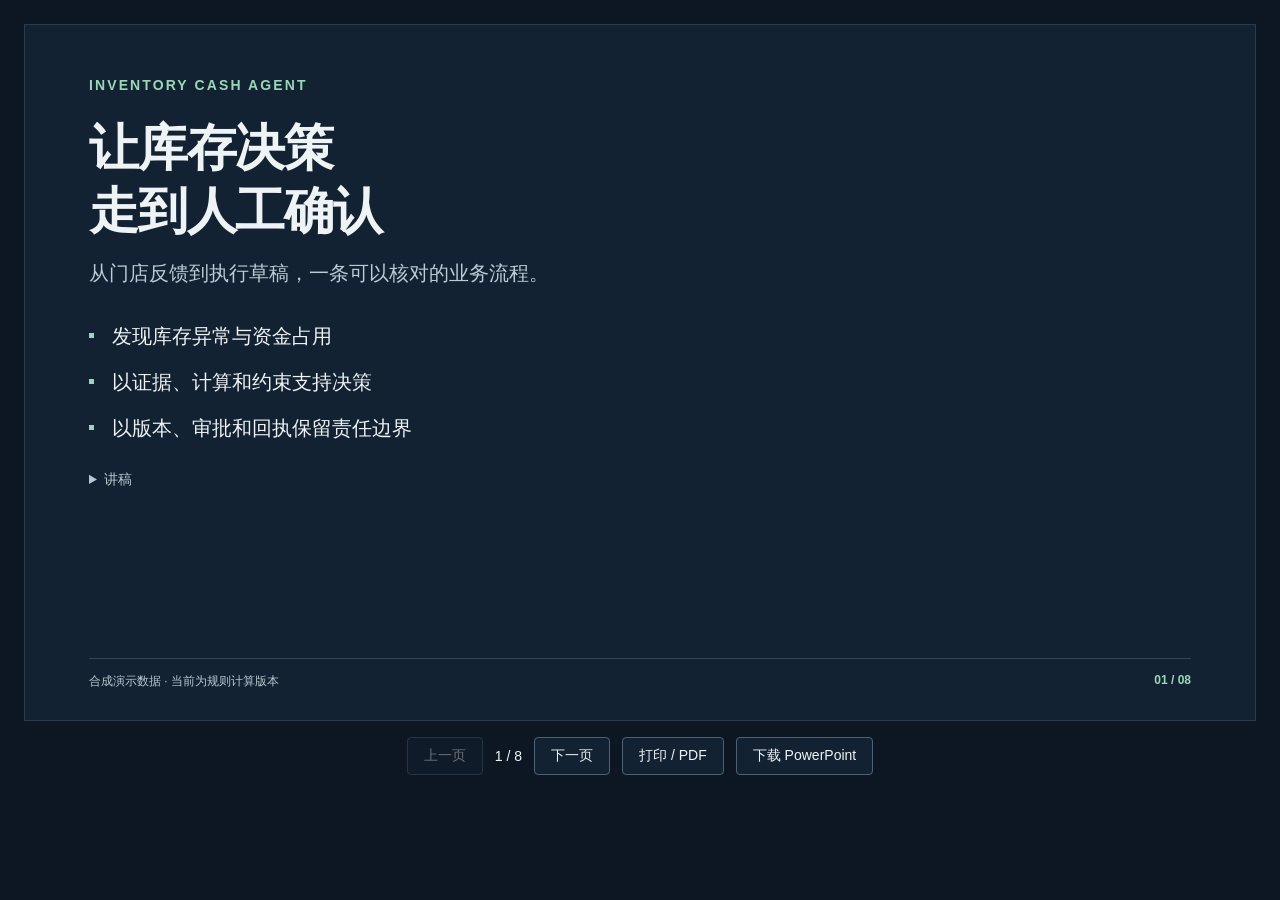
==== docs/DEMO_SLIDES.html @ bbbe12b7 "docs(demo): deliver launch scripts slides recording and validation" ====
<!doctype html>
<html lang="zh-CN"><head><meta charset="utf-8"><meta name="viewport" content="width=device-width,initial-scale=1">
<title>库存现金智能体 · 演示稿</title><style>
:root{color-scheme:dark;font-family:"Microsoft YaHei","PingFang SC",sans-serif;background:#0d1723;color:#eef3f6}
*{box-sizing:border-box}body{margin:0;padding:24px}main{max-width:1240px;margin:auto}
.slide{position:relative;min-height:697px;padding:52px 64px 70px;border:1px solid #2b3b4b;background:#132232}
.slide[hidden]{display:none}.eyebrow{color:#9ad7b7;font-size:14px;font-weight:700;letter-spacing:.15em}
h1{font-size:50px;line-height:1.25;letter-spacing:-.025em;margin:24px 0 16px;max-width:1050px}
.subtitle{color:#bdcbd5;font-size:20px;line-height:1.5;margin:0 0 25px}ul{padding:0;list-style:none;margin:0}
li{padding:9px 0 9px 23px;font-size:20px;line-height:1.4;position:relative}li:before{content:"";width:5px;height:5px;background:#9ad7b7;position:absolute;top:20px;left:0}
footer{position:absolute;bottom:30px;left:64px;right:64px;display:flex;justify-content:space-between;gap:20px;border-top:1px solid #354656;padding-top:14px;font-size:12px;color:#b8c8d2}
footer b{white-space:nowrap;color:#9ad7b7}details{margin-top:20px;color:#b8c8d2;font-size:14px}details p{max-width:900px;line-height:1.6}
nav{display:flex;justify-content:center;align-items:center;flex-wrap:wrap;gap:12px;margin:16px auto;font-size:14px}
button,a{font:inherit;border:1px solid #4e6273;color:#eef3f6;border-radius:4px;background:#132232;padding:9px 16px;text-decoration:none;cursor:pointer}button:disabled{opacity:.4;cursor:default}button:focus-visible,a:focus-visible{outline:3px solid #9ad7b7}
@media(max-width:700px){body{padding:12px}.slide{padding:30px 24px 96px;min-height:calc(100vh - 115px)}h1{font-size:32px}.subtitle,li{font-size:17px}footer{left:24px;right:24px;bottom:22px;font-size:11px}}
@media print{@page{size:13.333in 7.5in;margin:0}body{padding:0}main{max-width:none}.slide,.slide[hidden]{display:block;width:13.333in;height:7.5in;min-height:0;break-after:page;padding:50px 64px;background:#fff;color:#122333;border:0;print-color-adjust:exact}.slide:last-child{break-after:auto}.eyebrow,footer b{color:#23704f}.subtitle,footer{color:#3b5366}li:before{background:#23704f}h1{font-size:48px}li{font-size:19px}nav,details{display:none}}
</style></head><body><main><section class="slide" aria-label="第 1 页"><div class="eyebrow">INVENTORY CASH AGENT</div><h1>让库存决策<br>走到人工确认</h1><p class="subtitle">从门店反馈到执行草稿，一条可以核对的业务流程。</p><ul><li>发现库存异常与资金占用</li><li>以证据、计算和约束支持决策</li><li>以版本、审批和回执保留责任边界</li></ul><footer><span>合成演示数据 · 当前为规则计算版本</span><b>01 / 08</b></footer><details><summary>讲稿</summary><p>我们解决多门店库存占资和协同处置的问题。今天展示合成数据上的真实接口交互，不把模拟测算说成客户收益，也不把规则工具说成真实大模型。</p></details></section>
<section class="slide" aria-label="第 2 页" hidden><div class="eyebrow">01 / PRODUCT</div><h1>五个入口<br>共用一条流程</h1><p class="subtitle">同一份事实、同一套后端计算、同一套人工审批。</p><ul><li>滞销诊断：事实、原因假设、证据与缺项</li><li>跨店调拨：门店、数量、费用与安全库存</li><li>近效期：正常销售、调拨、促销、退供</li><li>采购刹车：库存、在途、未执行量与付款</li><li>现金模拟：候选组合、业务约束与目标缺口</li></ul><footer><span>已有业务入口与规则工具；真实模型适配仍待接入</span><b>02 / 08</b></footer><details><summary>讲稿</summary><p>五个入口不是五套后端。当前调用既有确定性接口，页面负责把输入、证据、结果和下一步连起来。</p></details></section>
<section class="slide" aria-label="第 3 页" hidden><div class="eyebrow">02 / WALKTHROUGH</div><h1>反馈 → 诊断 → 调拨<br>确认后生成执行草稿</h1><p class="subtitle">演示西湖文三店的合成库存案例。</p><ul><li>01  核对库存、销量与原因缺项</li><li>02  留存反馈原文，人工检查返回草稿</li><li>03  修改数量并请求后端重算</li><li>04  保存方案、提交审批、负责人确认</li><li>05  生成执行任务，后续回执另行记录</li></ul><footer><span>输入改变需重算；任务创建不等于 ERP 已执行</span><b>03 / 08</b></footer><details><summary>讲稿</summary><p>先将数量改成100观察约束错误，再用默认参数中的40重算。实际结果以当前后端为准。保存审批后生成的是草稿，不会直接向ERP发货。</p></details></section>
<section class="slide" aria-label="第 4 页" hidden><div class="eyebrow">03 / MEASUREMENT</div><h1>四种金额<br>分别回答四个问题</h1><p class="subtitle">页面不会把库存搬动或预计报损减少当成现金回款。</p><ul><li>库存成本：这些货占用了多少成本？</li><li>预计避免报损：处置可能减少多少损失？</li><li>模拟净现金改善：期限内有哪些可计算现金事件？</li><li>实际回款：是否已有财务或执行回执支持？</li></ul><footer><span>未知保持未知；不相加生成虚构 ROI</span><b>04 / 08</b></footer><details><summary>讲稿</summary><p>这些指标边界不同。内部调拨改变库存位置，可能产生配送费；它本身不能证明现金释放。实际回款还需要外部证据。</p></details></section>
<section class="slide" aria-label="第 5 页" hidden><div class="eyebrow">04 / FAILURE STATES</div><h1>失败要看得见<br>旧结果不能继续用</h1><p class="subtitle">交互状态直接进入现有请求与单据生命周期。</p><ul><li>API 失败：显示错误、保留输入、显式重试</li><li>快速切换：旧响应不能覆盖最后选择</li><li>修改输入：旧计算和可提交状态立即失效</li><li>约束不通过：展示原因，阻止下一步</li><li>模型未接入：明确规则模式，不伪造推理轨迹</li></ul><footer><span>前端交互保护不能替代服务端事务和权限控制</span><b>05 / 08</b></footer><details><summary>讲稿</summary><p>现场用浏览器离线模式展示一次失败，然后恢复重试。错误状态不是用一组样例数字填平，成功提示必须来自接口成功响应。</p></details></section>
<section class="slide" aria-label="第 6 页" hidden><div class="eyebrow">05 / REPRODUCIBILITY</div><h1>同一场景<br>能够重复验证</h1><p class="subtitle">固定种子、预期结果与独立演示库。</p><ul><li>场景覆盖滞销、临期、采购过量和门店缺货</li><li>缺字段、零销量与库存冲突有明确预期</li><li>测试检查工具结果、输入失效和错误恢复</li><li>独立演示库只承载合成数据与演示记录</li><li>通过数量与证据以本次运行报告为准</li></ul><footer><span>场景文件与后端内置快照分开标注，生成文件不自动导入</span><b>06 / 08</b></footer><details><summary>讲稿</summary><p>测试场景与实际页面共享接口约束。生成器用于回放和验证，不会静默改写正在演示的数据库。测试数字必须从本次运行产生。</p></details></section>
<section class="slide" aria-label="第 7 页" hidden><div class="eyebrow">06 / OWNERSHIP</div><h1>前端负责清楚呈现<br>后端负责业务计算</h1><p class="subtitle">浏览器 → 同源 API → 领域工具 → 事实与方案版本。</p><ul><li>朱：五入口、表单、状态、确认、合成场景、测试和演示</li><li>魏：模型适配、业务工具、数据库、事务与正式契约</li><li>接口变化先写契约，再调整消费者</li><li>zmj 分支完成朱的开发；双方在集成分支验收</li></ul><footer><span>沿用模块化单体，不在前端复制业务算法</span><b>07 / 08</b></footer><details><summary>讲稿</summary><p>我们尊重代码所有权。朱的工作是展示接口与组织交互，后端的缺口会记录并交接，不通过前端补金额或增加假状态来绕开。</p></details></section>
<section class="slide" aria-label="第 8 页" hidden><div class="eyebrow">07 / NEXT</div><h1>今天能演示的<br>与下一步要完成的</h1><p class="subtitle">先交付可信的流程，再接入真实智能与真实执行。</p><ul><li>本次：合成场景、五入口、规则测算、人工审批、执行草稿</li><li>模型：真实请求、结构校验、证据引用与失败恢复</li><li>后端：重置保护、资源隔离、事务、版本冲突和权限</li><li>集成：ERP 数据与执行回执、财务结果核验</li></ul><footer><span>GitHub / lyu054553-sketch/xihhhhh · 分支 zmj</span><b>08 / 08</b></footer><details><summary>讲稿</summary><p>本次前端演示交付不等于整个八模块项目已完成。真实模型、生产权限事务和ERP连接仍然是后续集成工作。</p></details></section></main>
<nav aria-label="演示页控制"><button id="previous" type="button">上一页</button><span id="position" aria-live="polite"></span><button id="next" type="button">下一页</button><button id="print" type="button">打印 / PDF</button><a href="DEMO_SLIDES.pptx">下载 PowerPoint</a></nav>
<script>
const slides=[...document.querySelectorAll('.slide')];let current=0;
function show(index){current=Math.max(0,Math.min(slides.length-1,index));slides.forEach((slide,i)=>{slide.hidden=i!==current});document.querySelector('#position').textContent=`${current+1} / ${slides.length}`;document.querySelector('#previous').disabled=current===0;document.querySelector('#next').disabled=current===slides.length-1;document.title=`${current+1}/${slides.length} · 库存现金智能体演示稿`;}
document.querySelector('#previous').addEventListener('click',()=>show(current-1));document.querySelector('#next').addEventListener('click',()=>show(current+1));document.querySelector('#print').addEventListener('click',()=>window.print());document.addEventListener('keydown',event=>{if(['ArrowRight','PageDown'].includes(event.key)){event.preventDefault();show(current+1)}else if(['ArrowLeft','PageUp'].includes(event.key)){event.preventDefault();show(current-1)}});show(0);
</script></body></html>
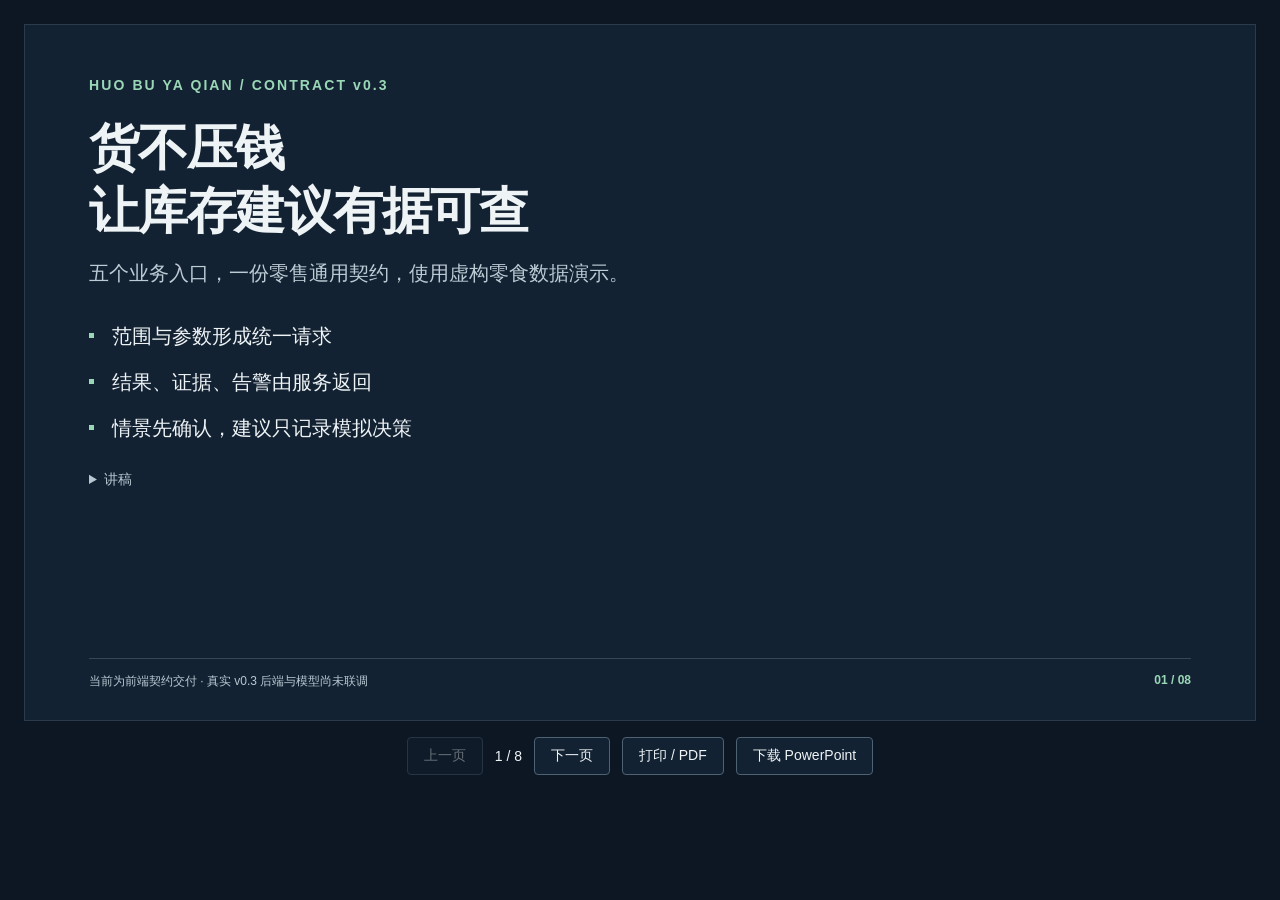
==== commit 13c467ea: "docs(demo): document v0.3 delivery handoff and verified fixture demonstration" ====
--- a/docs/DEMO_SLIDES.html
+++ b/docs/DEMO_SLIDES.html
@@ -1,6 +1,6 @@
 <!doctype html>
 <html lang="zh-CN"><head><meta charset="utf-8"><meta name="viewport" content="width=device-width,initial-scale=1">
-<title>库存现金智能体 · 演示稿</title><style>
+<title>货不压钱 · 演示稿</title><style>
 :root{color-scheme:dark;font-family:"Microsoft YaHei","PingFang SC",sans-serif;background:#0d1723;color:#eef3f6}
 *{box-sizing:border-box}body{margin:0;padding:24px}main{max-width:1240px;margin:auto}
 .slide{position:relative;min-height:697px;padding:52px 64px 70px;border:1px solid #2b3b4b;background:#132232}
@@ -14,17 +14,17 @@
 button,a{font:inherit;border:1px solid #4e6273;color:#eef3f6;border-radius:4px;background:#132232;padding:9px 16px;text-decoration:none;cursor:pointer}button:disabled{opacity:.4;cursor:default}button:focus-visible,a:focus-visible{outline:3px solid #9ad7b7}
 @media(max-width:700px){body{padding:12px}.slide{padding:30px 24px 96px;min-height:calc(100vh - 115px)}h1{font-size:32px}.subtitle,li{font-size:17px}footer{left:24px;right:24px;bottom:22px;font-size:11px}}
 @media print{@page{size:13.333in 7.5in;margin:0}body{padding:0}main{max-width:none}.slide,.slide[hidden]{display:block;width:13.333in;height:7.5in;min-height:0;break-after:page;padding:50px 64px;background:#fff;color:#122333;border:0;print-color-adjust:exact}.slide:last-child{break-after:auto}.eyebrow,footer b{color:#23704f}.subtitle,footer{color:#3b5366}li:before{background:#23704f}h1{font-size:48px}li{font-size:19px}nav,details{display:none}}
-</style></head><body><main><section class="slide" aria-label="第 1 页"><div class="eyebrow">INVENTORY CASH AGENT</div><h1>让库存决策<br>走到人工确认</h1><p class="subtitle">从门店反馈到执行草稿，一条可以核对的业务流程。</p><ul><li>发现库存异常与资金占用</li><li>以证据、计算和约束支持决策</li><li>以版本、审批和回执保留责任边界</li></ul><footer><span>合成演示数据 · 当前为规则计算版本</span><b>01 / 08</b></footer><details><summary>讲稿</summary><p>我们解决多门店库存占资和协同处置的问题。今天展示合成数据上的真实接口交互，不把模拟测算说成客户收益，也不把规则工具说成真实大模型。</p></details></section>
-<section class="slide" aria-label="第 2 页" hidden><div class="eyebrow">01 / PRODUCT</div><h1>五个入口<br>共用一条流程</h1><p class="subtitle">同一份事实、同一套后端计算、同一套人工审批。</p><ul><li>滞销诊断：事实、原因假设、证据与缺项</li><li>跨店调拨：门店、数量、费用与安全库存</li><li>近效期：正常销售、调拨、促销、退供</li><li>采购刹车：库存、在途、未执行量与付款</li><li>现金模拟：候选组合、业务约束与目标缺口</li></ul><footer><span>已有业务入口与规则工具；真实模型适配仍待接入</span><b>02 / 08</b></footer><details><summary>讲稿</summary><p>五个入口不是五套后端。当前调用既有确定性接口，页面负责把输入、证据、结果和下一步连起来。</p></details></section>
-<section class="slide" aria-label="第 3 页" hidden><div class="eyebrow">02 / WALKTHROUGH</div><h1>反馈 → 诊断 → 调拨<br>确认后生成执行草稿</h1><p class="subtitle">演示西湖文三店的合成库存案例。</p><ul><li>01  核对库存、销量与原因缺项</li><li>02  留存反馈原文，人工检查返回草稿</li><li>03  修改数量并请求后端重算</li><li>04  保存方案、提交审批、负责人确认</li><li>05  生成执行任务，后续回执另行记录</li></ul><footer><span>输入改变需重算；任务创建不等于 ERP 已执行</span><b>03 / 08</b></footer><details><summary>讲稿</summary><p>先将数量改成100观察约束错误，再用默认参数中的40重算。实际结果以当前后端为准。保存审批后生成的是草稿，不会直接向ERP发货。</p></details></section>
-<section class="slide" aria-label="第 4 页" hidden><div class="eyebrow">03 / MEASUREMENT</div><h1>四种金额<br>分别回答四个问题</h1><p class="subtitle">页面不会把库存搬动或预计报损减少当成现金回款。</p><ul><li>库存成本：这些货占用了多少成本？</li><li>预计避免报损：处置可能减少多少损失？</li><li>模拟净现金改善：期限内有哪些可计算现金事件？</li><li>实际回款：是否已有财务或执行回执支持？</li></ul><footer><span>未知保持未知；不相加生成虚构 ROI</span><b>04 / 08</b></footer><details><summary>讲稿</summary><p>这些指标边界不同。内部调拨改变库存位置，可能产生配送费；它本身不能证明现金释放。实际回款还需要外部证据。</p></details></section>
-<section class="slide" aria-label="第 5 页" hidden><div class="eyebrow">04 / FAILURE STATES</div><h1>失败要看得见<br>旧结果不能继续用</h1><p class="subtitle">交互状态直接进入现有请求与单据生命周期。</p><ul><li>API 失败：显示错误、保留输入、显式重试</li><li>快速切换：旧响应不能覆盖最后选择</li><li>修改输入：旧计算和可提交状态立即失效</li><li>约束不通过：展示原因，阻止下一步</li><li>模型未接入：明确规则模式，不伪造推理轨迹</li></ul><footer><span>前端交互保护不能替代服务端事务和权限控制</span><b>05 / 08</b></footer><details><summary>讲稿</summary><p>现场用浏览器离线模式展示一次失败，然后恢复重试。错误状态不是用一组样例数字填平，成功提示必须来自接口成功响应。</p></details></section>
-<section class="slide" aria-label="第 6 页" hidden><div class="eyebrow">05 / REPRODUCIBILITY</div><h1>同一场景<br>能够重复验证</h1><p class="subtitle">固定种子、预期结果与独立演示库。</p><ul><li>场景覆盖滞销、临期、采购过量和门店缺货</li><li>缺字段、零销量与库存冲突有明确预期</li><li>测试检查工具结果、输入失效和错误恢复</li><li>独立演示库只承载合成数据与演示记录</li><li>通过数量与证据以本次运行报告为准</li></ul><footer><span>场景文件与后端内置快照分开标注，生成文件不自动导入</span><b>06 / 08</b></footer><details><summary>讲稿</summary><p>测试场景与实际页面共享接口约束。生成器用于回放和验证，不会静默改写正在演示的数据库。测试数字必须从本次运行产生。</p></details></section>
-<section class="slide" aria-label="第 7 页" hidden><div class="eyebrow">06 / OWNERSHIP</div><h1>前端负责清楚呈现<br>后端负责业务计算</h1><p class="subtitle">浏览器 → 同源 API → 领域工具 → 事实与方案版本。</p><ul><li>朱：五入口、表单、状态、确认、合成场景、测试和演示</li><li>魏：模型适配、业务工具、数据库、事务与正式契约</li><li>接口变化先写契约，再调整消费者</li><li>zmj 分支完成朱的开发；双方在集成分支验收</li></ul><footer><span>沿用模块化单体，不在前端复制业务算法</span><b>07 / 08</b></footer><details><summary>讲稿</summary><p>我们尊重代码所有权。朱的工作是展示接口与组织交互，后端的缺口会记录并交接，不通过前端补金额或增加假状态来绕开。</p></details></section>
-<section class="slide" aria-label="第 8 页" hidden><div class="eyebrow">07 / NEXT</div><h1>今天能演示的<br>与下一步要完成的</h1><p class="subtitle">先交付可信的流程，再接入真实智能与真实执行。</p><ul><li>本次：合成场景、五入口、规则测算、人工审批、执行草稿</li><li>模型：真实请求、结构校验、证据引用与失败恢复</li><li>后端：重置保护、资源隔离、事务、版本冲突和权限</li><li>集成：ERP 数据与执行回执、财务结果核验</li></ul><footer><span>GitHub / lyu054553-sketch/xihhhhh · 分支 zmj</span><b>08 / 08</b></footer><details><summary>讲稿</summary><p>本次前端演示交付不等于整个八模块项目已完成。真实模型、生产权限事务和ERP连接仍然是后续集成工作。</p></details></section></main>
+</style></head><body><main><section class="slide" aria-label="第 1 页"><div class="eyebrow">HUO BU YA QIAN / CONTRACT v0.3</div><h1>货不压钱<br>让库存建议有据可查</h1><p class="subtitle">五个业务入口，一份零售通用契约，使用虚构零食数据演示。</p><ul><li>范围与参数形成统一请求</li><li>结果、证据、告警由服务返回</li><li>情景先确认，建议只记录模拟决策</li></ul><footer><span>当前为前端契约交付 · 真实 v0.3 后端与模型尚未联调</span><b>01 / 08</b></footer><details><summary>讲稿</summary><p>货不压钱关注连锁零售中的库存成本占用和预计采购支出。本轮交付是依照魏的 v0.3 唯一契约整理的前端、合成数据和测试。演示录像明确使用接口夹具，不把它称为真实模型或后端计算结果。</p></details></section>
+<section class="slide" aria-label="第 2 页" hidden><div class="eyebrow">01 / FIVE AGENTS</div><h1>五个业务入口<br>共用事实与返回结构</h1><p class="subtitle">门店、商品、库存、销量、采购、批次和经营规则保持通用模型。</p><ul><li>滞销诊断：低动销、高占款及证据</li><li>跨店调拨：两店库存、数量及约束</li><li>近效期：预测窗口、批次与成本风险</li><li>采购刹车：可调整采购量及缺货风险</li><li>资金周转模拟：基线、方案、假设与风险</li></ul><footer><span>门店、SKU、供应商与交易数据均为合成；不对应真实连锁企业</span><b>02 / 08</b></footer><details><summary>讲稿</summary><p>五个入口通过同一运行接口提交分析范围、参数和版本。前端不重复实现五套业务计算，也不会把参考预期作为页面结果。金额和约束由魏的工具层计算，模型负责理解、组织与解释。</p></details></section>
+<section class="slide" aria-label="第 3 页" hidden><div class="eyebrow">02 / CONTRACT</div><h1>统一运行<br>统一呈现结果</h1><p class="subtitle">POST /api/v1/agent-runs</p><ul><li>请求：request_id、scope、params、数据与规则版本</li><li>响应：run_id、状态、步骤、证据和建议</li><li>收到响应后才展示实际返回步骤</li><li>空值保持未知，空结果保持空</li><li>关联信息或结构不符时阻止使用结果</li></ul><footer><span>现有 main 旧后端尚无统一路由；前端不会调用旧工作台伪装兼容</span><b>03 / 08</b></footer><details><summary>讲稿</summary><p>现在可以独立启动前端、查看输入包。没有配置 v0.3 服务时，运行会明确报 API_NOT_CONFIGURED。浏览器测试只验证给定契约响应下的界面行为，真实后端上线后还要重新联调。</p></details></section>
+<section class="slide" aria-label="第 4 页" hidden><div class="eyebrow">03 / CONFIRMATION</div><h1>先核对情景<br>再开始模拟</h1><p class="subtitle">描述调整 → preview → 人工核对 → simulate → 模拟决策。</p><ul><li>预览只有结构化调整与假设，items 为空</li><li>确认后复用 session_id 和 scenario_id</li><li>confirmed=true 只允许开始计算</li><li>修改输入使旧情景与旧结果失效</li><li>建议确认需返回 recorded / simulation</li></ul><footer><span>情景确认与建议确认均不修改真实库存、采购单或收银数据</span><b>04 / 08</b></footer><details><summary>讲稿</summary><p>以城西店每日坚果 PO-003 少采购六袋为输入例子。先核对后端返回的门店、商品、采购单、数量和周期。预览没有模拟结果金额；点击确认后才计算。之后的模拟确认只记录演示决策。</p></details></section>
+<section class="slide" aria-label="第 5 页" hidden><div class="eyebrow">04 / MONEY AND RISK</div><h1>分清金额含义<br>同时解释风险</h1><p class="subtitle">传输采用整数分，页面只换算显示，不自行生成业务数字。</p><ul><li>库存成本占用不等于银行账户余额</li><li>采购减量表示预计避免未来采购承诺</li><li>内部调拨不直接降低全链路库存总额</li><li>近效期金额是成本风险敞口估算</li><li>没有后续补货时，两种采购方案都可能缺货</li></ul><footer><span>模拟必须展示基线、方案、时间口径、假设与缺货风险</span><b>05 / 08</b></footer><details><summary>讲稿</summary><p>这里不声称客户已经获得收益。三十天模拟如果不安排后续补货，基线和减量方案都可能断货。只展示减少采购金额会误导决策，所以必须连同库存资金曲线、缺货风险和计算时点解释。</p></details></section>
+<section class="slide" aria-label="第 6 页" hidden><div class="eyebrow">05 / FAILURE STATES</div><h1>错误可以核对<br>旧结果不能继续使用</h1><p class="subtitle">失败处理进入统一请求与页面状态，不由临时替代数据掩盖。</p><ul><li>no_data：清晰空状态；needs_input：补充缺项</li><li>partial：已有结果与告警同时保留</li><li>超时、网络和非法响应明确报错</li><li>快速切换时，旧响应不覆盖当前输入</li><li>取消等待不等于撤销服务端运行</li></ul><footer><span>夹具中的 AI_TIMEOUT 等是故障注入，不证明真实模型已完成故障测试</span><b>06 / 08</b></footer><details><summary>讲稿</summary><p>失败演示可以检查页面是否保留上下文、是否阻止错误决策。开发代理不自动重试写入。真实模型超时和恢复需要在魏的服务接入后单独验收，不能用浏览器夹具的通过数量代替。</p></details></section>
+<section class="slide" aria-label="第 7 页" hidden><div class="eyebrow">06 / REPRODUCIBILITY</div><h1>输入可复现<br>验证边界可说明</h1><p class="subtitle">snack-demo-v1 · snack-policy-v1 · 固定种子与文件校验值。</p><ul><li>七类共享模型提供 CSV 与完整 JSON 输入包</li><li>参考场景和预期独立保存，不注入在线结果</li><li>公开静态资源白名单与两个 POST 透明转发</li><li>浏览器夹具验证界面，传输夹具验证代理</li><li>实测 Node 52 项、Python 前端相关 46 项通过</li></ul><footer><span>另有 39 项旧后端回归；夹具验证不证明真实 v0.3 后端通过</span><b>07 / 08</b></footer><details><summary>讲稿</summary><p>朱交付前端、合成场景、测试和演示。启动前端只需要 Python 标准库，不启动旧数据库或业务后端。录像展示真实浏览器操作，但响应来自显式测试夹具，因此它只能证明前端交互。</p></details></section>
+<section class="slide" aria-label="第 8 页" hidden><div class="eyebrow">07 / INTEGRATION</div><h1>下一步<br>接入魏的真实 v0.3 服务</h1><p class="subtitle">先跑通滞销样例，再验证五个 Agent、会话模拟和错误恢复。</p><ul><li>实现两条路由并加载约定的数据与规则版本</li><li>确认库存资金时点与日内到货顺序</li><li>确认效期预测日期和 FEFO 分配</li><li>确认采购箱规与后续补货假设</li><li>实测模型、工具、证据、并发与模拟决策</li></ul><footer><span>GitHub / lyu054553-sketch/xihhhhh · 朱的开发分支 zmj</span><b>08 / 08</b></footer><details><summary>讲稿</summary><p>库存资金的取值时点、到货与销售先后、到期日能否销售，以及箱规和后续补货尚需双方冻结。本次不替魏实现后端，也不从前端补算这些数字。联调通过后再发布真实服务演示与模型评测结果。</p></details></section></main>
 <nav aria-label="演示页控制"><button id="previous" type="button">上一页</button><span id="position" aria-live="polite"></span><button id="next" type="button">下一页</button><button id="print" type="button">打印 / PDF</button><a href="DEMO_SLIDES.pptx">下载 PowerPoint</a></nav>
 <script>
 const slides=[...document.querySelectorAll('.slide')];let current=0;
-function show(index){current=Math.max(0,Math.min(slides.length-1,index));slides.forEach((slide,i)=>{slide.hidden=i!==current});document.querySelector('#position').textContent=`${current+1} / ${slides.length}`;document.querySelector('#previous').disabled=current===0;document.querySelector('#next').disabled=current===slides.length-1;document.title=`${current+1}/${slides.length} · 库存现金智能体演示稿`;}
+function show(index){current=Math.max(0,Math.min(slides.length-1,index));slides.forEach((slide,i)=>{slide.hidden=i!==current});document.querySelector('#position').textContent=`${current+1} / ${slides.length}`;document.querySelector('#previous').disabled=current===0;document.querySelector('#next').disabled=current===slides.length-1;document.title=`${current+1}/${slides.length} · 货不压钱演示稿`;}
 document.querySelector('#previous').addEventListener('click',()=>show(current-1));document.querySelector('#next').addEventListener('click',()=>show(current+1));document.querySelector('#print').addEventListener('click',()=>window.print());document.addEventListener('keydown',event=>{if(['ArrowRight','PageDown'].includes(event.key)){event.preventDefault();show(current+1)}else if(['ArrowLeft','PageUp'].includes(event.key)){event.preventDefault();show(current-1)}});show(0);
 </script></body></html>
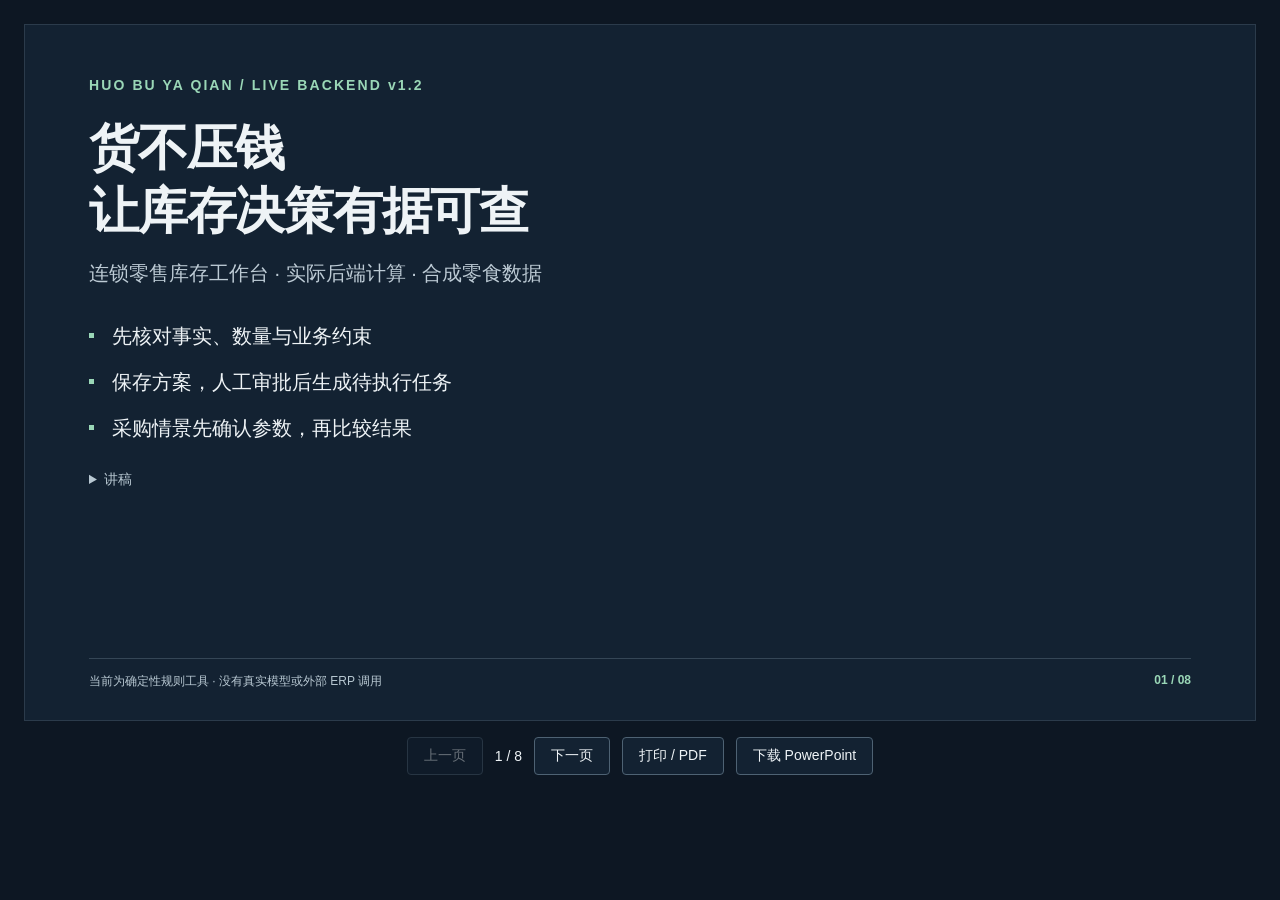
==== commit 1a729e0d: "Integrate Wei v1.2 backend with Zhu frontend, samples and live acceptance" ====
--- a/docs/DEMO_SLIDES.html
+++ b/docs/DEMO_SLIDES.html
@@ -14,14 +14,14 @@
 button,a{font:inherit;border:1px solid #4e6273;color:#eef3f6;border-radius:4px;background:#132232;padding:9px 16px;text-decoration:none;cursor:pointer}button:disabled{opacity:.4;cursor:default}button:focus-visible,a:focus-visible{outline:3px solid #9ad7b7}
 @media(max-width:700px){body{padding:12px}.slide{padding:30px 24px 96px;min-height:calc(100vh - 115px)}h1{font-size:32px}.subtitle,li{font-size:17px}footer{left:24px;right:24px;bottom:22px;font-size:11px}}
 @media print{@page{size:13.333in 7.5in;margin:0}body{padding:0}main{max-width:none}.slide,.slide[hidden]{display:block;width:13.333in;height:7.5in;min-height:0;break-after:page;padding:50px 64px;background:#fff;color:#122333;border:0;print-color-adjust:exact}.slide:last-child{break-after:auto}.eyebrow,footer b{color:#23704f}.subtitle,footer{color:#3b5366}li:before{background:#23704f}h1{font-size:48px}li{font-size:19px}nav,details{display:none}}
-</style></head><body><main><section class="slide" aria-label="第 1 页"><div class="eyebrow">HUO BU YA QIAN / CONTRACT v0.3</div><h1>货不压钱<br>让库存建议有据可查</h1><p class="subtitle">五个业务入口，一份零售通用契约，使用虚构零食数据演示。</p><ul><li>范围与参数形成统一请求</li><li>结果、证据、告警由服务返回</li><li>情景先确认，建议只记录模拟决策</li></ul><footer><span>当前为前端契约交付 · 真实 v0.3 后端与模型尚未联调</span><b>01 / 08</b></footer><details><summary>讲稿</summary><p>货不压钱关注连锁零售中的库存成本占用和预计采购支出。本轮交付是依照魏的 v0.3 唯一契约整理的前端、合成数据和测试。演示录像明确使用接口夹具，不把它称为真实模型或后端计算结果。</p></details></section>
-<section class="slide" aria-label="第 2 页" hidden><div class="eyebrow">01 / FIVE AGENTS</div><h1>五个业务入口<br>共用事实与返回结构</h1><p class="subtitle">门店、商品、库存、销量、采购、批次和经营规则保持通用模型。</p><ul><li>滞销诊断：低动销、高占款及证据</li><li>跨店调拨：两店库存、数量及约束</li><li>近效期：预测窗口、批次与成本风险</li><li>采购刹车：可调整采购量及缺货风险</li><li>资金周转模拟：基线、方案、假设与风险</li></ul><footer><span>门店、SKU、供应商与交易数据均为合成；不对应真实连锁企业</span><b>02 / 08</b></footer><details><summary>讲稿</summary><p>五个入口通过同一运行接口提交分析范围、参数和版本。前端不重复实现五套业务计算，也不会把参考预期作为页面结果。金额和约束由魏的工具层计算，模型负责理解、组织与解释。</p></details></section>
-<section class="slide" aria-label="第 3 页" hidden><div class="eyebrow">02 / CONTRACT</div><h1>统一运行<br>统一呈现结果</h1><p class="subtitle">POST /api/v1/agent-runs</p><ul><li>请求：request_id、scope、params、数据与规则版本</li><li>响应：run_id、状态、步骤、证据和建议</li><li>收到响应后才展示实际返回步骤</li><li>空值保持未知，空结果保持空</li><li>关联信息或结构不符时阻止使用结果</li></ul><footer><span>现有 main 旧后端尚无统一路由；前端不会调用旧工作台伪装兼容</span><b>03 / 08</b></footer><details><summary>讲稿</summary><p>现在可以独立启动前端、查看输入包。没有配置 v0.3 服务时，运行会明确报 API_NOT_CONFIGURED。浏览器测试只验证给定契约响应下的界面行为，真实后端上线后还要重新联调。</p></details></section>
-<section class="slide" aria-label="第 4 页" hidden><div class="eyebrow">03 / CONFIRMATION</div><h1>先核对情景<br>再开始模拟</h1><p class="subtitle">描述调整 → preview → 人工核对 → simulate → 模拟决策。</p><ul><li>预览只有结构化调整与假设，items 为空</li><li>确认后复用 session_id 和 scenario_id</li><li>confirmed=true 只允许开始计算</li><li>修改输入使旧情景与旧结果失效</li><li>建议确认需返回 recorded / simulation</li></ul><footer><span>情景确认与建议确认均不修改真实库存、采购单或收银数据</span><b>04 / 08</b></footer><details><summary>讲稿</summary><p>以城西店每日坚果 PO-003 少采购六袋为输入例子。先核对后端返回的门店、商品、采购单、数量和周期。预览没有模拟结果金额；点击确认后才计算。之后的模拟确认只记录演示决策。</p></details></section>
-<section class="slide" aria-label="第 5 页" hidden><div class="eyebrow">04 / MONEY AND RISK</div><h1>分清金额含义<br>同时解释风险</h1><p class="subtitle">传输采用整数分，页面只换算显示，不自行生成业务数字。</p><ul><li>库存成本占用不等于银行账户余额</li><li>采购减量表示预计避免未来采购承诺</li><li>内部调拨不直接降低全链路库存总额</li><li>近效期金额是成本风险敞口估算</li><li>没有后续补货时，两种采购方案都可能缺货</li></ul><footer><span>模拟必须展示基线、方案、时间口径、假设与缺货风险</span><b>05 / 08</b></footer><details><summary>讲稿</summary><p>这里不声称客户已经获得收益。三十天模拟如果不安排后续补货，基线和减量方案都可能断货。只展示减少采购金额会误导决策，所以必须连同库存资金曲线、缺货风险和计算时点解释。</p></details></section>
-<section class="slide" aria-label="第 6 页" hidden><div class="eyebrow">05 / FAILURE STATES</div><h1>错误可以核对<br>旧结果不能继续使用</h1><p class="subtitle">失败处理进入统一请求与页面状态，不由临时替代数据掩盖。</p><ul><li>no_data：清晰空状态；needs_input：补充缺项</li><li>partial：已有结果与告警同时保留</li><li>超时、网络和非法响应明确报错</li><li>快速切换时，旧响应不覆盖当前输入</li><li>取消等待不等于撤销服务端运行</li></ul><footer><span>夹具中的 AI_TIMEOUT 等是故障注入，不证明真实模型已完成故障测试</span><b>06 / 08</b></footer><details><summary>讲稿</summary><p>失败演示可以检查页面是否保留上下文、是否阻止错误决策。开发代理不自动重试写入。真实模型超时和恢复需要在魏的服务接入后单独验收，不能用浏览器夹具的通过数量代替。</p></details></section>
-<section class="slide" aria-label="第 7 页" hidden><div class="eyebrow">06 / REPRODUCIBILITY</div><h1>输入可复现<br>验证边界可说明</h1><p class="subtitle">snack-demo-v1 · snack-policy-v1 · 固定种子与文件校验值。</p><ul><li>七类共享模型提供 CSV 与完整 JSON 输入包</li><li>参考场景和预期独立保存，不注入在线结果</li><li>公开静态资源白名单与两个 POST 透明转发</li><li>浏览器夹具验证界面，传输夹具验证代理</li><li>实测 Node 52 项、Python 前端相关 46 项通过</li></ul><footer><span>另有 39 项旧后端回归；夹具验证不证明真实 v0.3 后端通过</span><b>07 / 08</b></footer><details><summary>讲稿</summary><p>朱交付前端、合成场景、测试和演示。启动前端只需要 Python 标准库，不启动旧数据库或业务后端。录像展示真实浏览器操作，但响应来自显式测试夹具，因此它只能证明前端交互。</p></details></section>
-<section class="slide" aria-label="第 8 页" hidden><div class="eyebrow">07 / INTEGRATION</div><h1>下一步<br>接入魏的真实 v0.3 服务</h1><p class="subtitle">先跑通滞销样例，再验证五个 Agent、会话模拟和错误恢复。</p><ul><li>实现两条路由并加载约定的数据与规则版本</li><li>确认库存资金时点与日内到货顺序</li><li>确认效期预测日期和 FEFO 分配</li><li>确认采购箱规与后续补货假设</li><li>实测模型、工具、证据、并发与模拟决策</li></ul><footer><span>GitHub / lyu054553-sketch/xihhhhh · 朱的开发分支 zmj</span><b>08 / 08</b></footer><details><summary>讲稿</summary><p>库存资金的取值时点、到货与销售先后、到期日能否销售，以及箱规和后续补货尚需双方冻结。本次不替魏实现后端，也不从前端补算这些数字。联调通过后再发布真实服务演示与模型评测结果。</p></details></section></main>
+</style></head><body><main><section class="slide" aria-label="第 1 页"><div class="eyebrow">HUO BU YA QIAN / LIVE BACKEND v1.2</div><h1>货不压钱<br>让库存决策有据可查</h1><p class="subtitle">连锁零售库存工作台 · 实际后端计算 · 合成零食数据</p><ul><li>先核对事实、数量与业务约束</li><li>保存方案，人工审批后生成待执行任务</li><li>采购情景先确认参数，再比较结果</li></ul><footer><span>当前为确定性规则工具 · 没有真实模型或外部 ERP 调用</span><b>01 / 08</b></footer><details><summary>讲稿</summary><p>本轮以魏的 lanyangyang 分支和 v1.2 当前契约联调。页面访问实际 FastAPI 和数据库，不以响应夹具生成成功结果。数据仍然是合成的，演示不代表真实客户收益。</p></details></section>
+<section class="slide" aria-label="第 2 页" hidden><div class="eyebrow">01 / DAILY WORK</div><h1>从需要关注的商品<br>走到一份可核对方案</h1><p class="subtitle">经营总览 → 风险证据 → 工作台计算 → 人工审批 → 待执行任务</p><ul><li>总览分开显示账户、库存成本与采购付款</li><li>风险详情保留事实、原因假设与缺项</li><li>调拨、近效期、采购各自核对约束</li><li>今日待办区分待审批、跟进与人工完成</li></ul><footer><span>调拨改变库存位置，不直接产生现金到账</span><b>02 / 08</b></footer><details><summary>讲稿</summary><p>用西湖文三店每日坚果礼盒作为演示。先核对证据，再进入调拨工作台修改数量。输入变化以后必须重新计算，不能继续使用旧结果。</p></details></section>
+<section class="slide" aria-label="第 3 页" hidden><div class="eyebrow">02 / COMPUTATION</div><h1>程序计算数量与金额<br>前端呈现证据与错误</h1><p class="subtitle">当前使用魏的实际零售、工作台、方案和执行任务 API。</p><ul><li>金额为人民币元，百分比为 0—100</li><li>初值和结果从后端返回，前端不补算</li><li>无效方案展示约束错误，不能保存</li><li>未知保留 null，真实缺项不补合成数字</li></ul><footer><span>当前依据根 API_CONTRACT.md 与 FastAPI 1.2.0</span><b>03 / 08</b></footer><details><summary>讲稿</summary><p>业务结果由确定性程序计算。三类工作台复用保存、提交、审批和任务流程。旧统一 Agent Run 草案不再是当前协议，也不会通过前端兼容层伪装成后端已经实现。</p></details></section>
+<section class="slide" aria-label="第 4 页" hidden><div class="eyebrow">03 / HUMAN REVIEW</div><h1>保存、审批、执行<br>是三个不同的状态</h1><p class="subtitle">保存草稿 → 提交待审批 → 人工审批 → 生成待外部执行任务</p><ul><li>审批前核对方案版本、数量和来源</li><li>操作回执须与实际方案及版本关联</li><li>任务只保存在本地，没有 ERP 写入</li><li>人工回执说明来源，不能伪装自动执行</li></ul><footer><span>幂等键帮助防重复；服务端 expected_version 并发校验仍待完善</span><b>04 / 08</b></footer><details><summary>讲稿</summary><p>审批成功不表示已经调出库存。execute 只创建 draft_pending_external_execution。即使人工登记完成，也不能声称外部操作由系统自动完成。并发版本检查仍是待魏完善的服务端事项。</p></details></section>
+<section class="slide" aria-label="第 5 页" hidden><div class="eyebrow">04 / PURCHASE SCENARIO</div><h1>先确认减量条件<br>再看成本与缺货风险</h1><p class="subtitle">周期、门店、品类、减量比例 → 参数预览 → 确认计算</p><ul><li>当前只支持减少可调整采购数量</li><li>备注文字不会自动变成任意业务动作</li><li>同时比较采购支出、期末库存与风险</li><li>条件改变后旧预览和结果失效</li><li>分周采购支出不是银行账户余额</li></ul><footer><span>少采购、库存成本减少与现金到账分别解释</span><b>05 / 08</b></footer><details><summary>讲稿</summary><p>演示未来十四天减少百分之二十采购。先展示参数卡，确认后才调用后端。结果除了支出变化，还必须检查新增缺货风险；不能把减量金额直接说成利润或回款。</p></details></section>
+<section class="slide" aria-label="第 6 页" hidden><div class="eyebrow">05 / INPUT AND EVIDENCE</div><h1>输入可以复现<br>缺项需要明确保留</h1><p class="subtitle">后端内置种子 · 50 个门店 · 313 个库存输入 · 独立付款计划</p><ul><li>输入导出带来源、日期、单位与哈希</li><li>下载文件不代表已经导入当前服务</li><li>反馈规则草稿必须由人工核对</li><li>24 条语言参考尚未运行模型评估</li></ul><footer><span>合成数据、人工参考与实际模型效果不能互相替代</span><b>06 / 08</b></footer><details><summary>讲稿</summary><p>导出包从当前后端种子读取稳定输入，在临时数据库中生成，不打开用户日常数据库。实际模型尚未接入，因此不报告模型准确率或 token 成本结论。</p></details></section>
+<section class="slide" aria-label="第 7 页" hidden><div class="eyebrow">06 / VERIFICATION</div><h1>让真实操作链<br>经得起重复检查</h1><p class="subtitle">浏览器 → 前端代理 → 实际 FastAPI → 临时数据库</p><ul><li>覆盖工作台、审批、任务与人工回执</li><li>覆盖反馈核对和事实变化后重算</li><li>覆盖模拟预览、约束错误与真实缺项</li><li>样例校验含零减量、全减量与数据隔离</li></ul><footer><span>已复现并发读取 500，完整联调未通过；详见验证记录</span><b>07 / 08</b></footer><details><summary>讲稿</summary><p>本轮浏览器主流程使用实际后端，没有用固定响应替代计算。独立临时数据库在没有写入和重置的情况下，并发读取仍出现500，需要魏修复数据访问层后复验。录像记录一次成功流程，不能代替全量验收，也不证明模型理解、客户收益或 ERP 执行。</p></details></section>
+<section class="slide" aria-label="第 8 页" hidden><div class="eyebrow">07 / NEXT VALIDATION</div><h1>下一步先验证<br>能否减少实际工作量</h1><p class="subtitle">聚焦一条业务流程，比较完整任务耗时、可执行率和有效决策成本。</p><ul><li>完善服务端版本失效、并发与权限</li><li>接入一份授权真实数据，先做只读核对</li><li>对比熟练人员加 GPT 的同条件基线</li><li>模型按需使用，执行结果如实回收</li></ul><footer><span>多 Agent、模型接口与页面数量本身不构成商业壁垒</span><b>08 / 08</b></footer><details><summary>讲稿</summary><p>当前差异化还需要实验验证。应该给熟练人员和 GPT 同样的数据、约束与计算工具，比较完整任务成本。后续可能积累的是实际约束、可执行流程和结果反馈，而不是简单增加模型调用次数。</p></details></section></main>
 <nav aria-label="演示页控制"><button id="previous" type="button">上一页</button><span id="position" aria-live="polite"></span><button id="next" type="button">下一页</button><button id="print" type="button">打印 / PDF</button><a href="DEMO_SLIDES.pptx">下载 PowerPoint</a></nav>
 <script>
 const slides=[...document.querySelectorAll('.slide')];let current=0;
